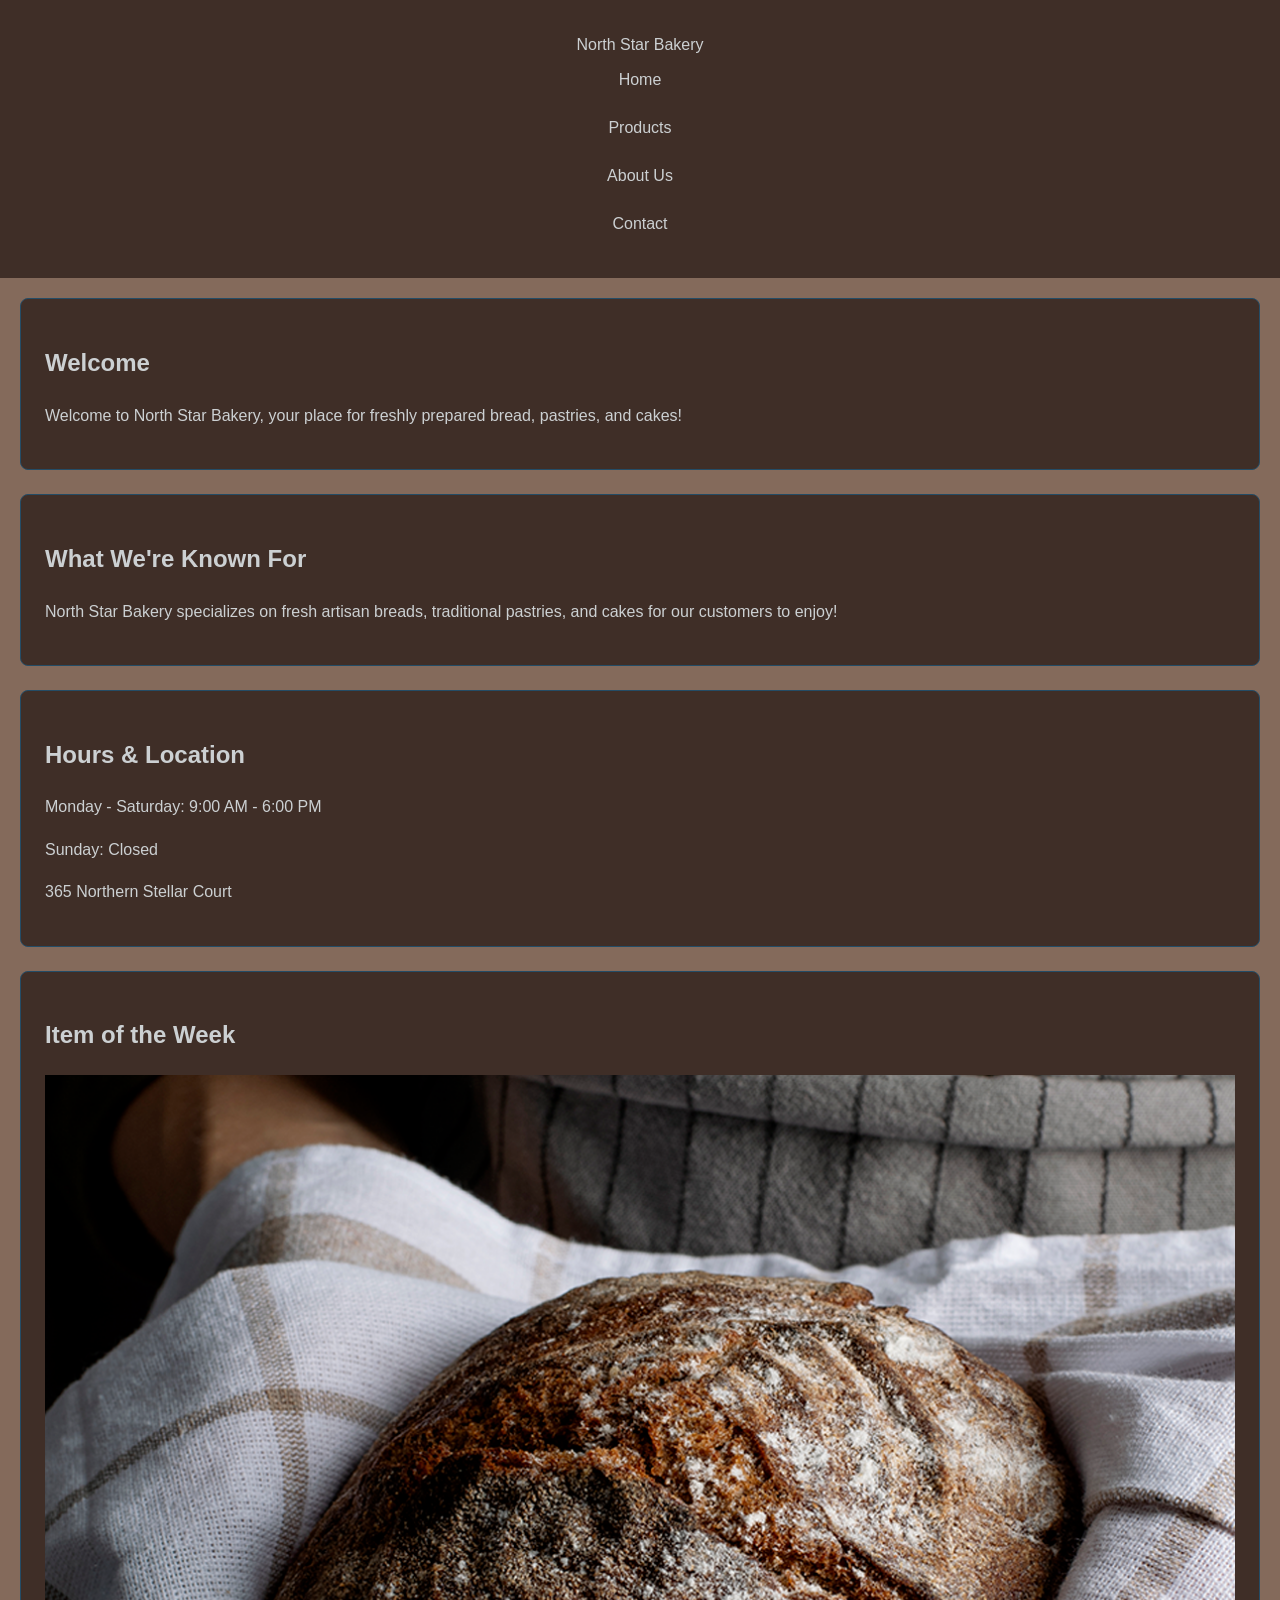
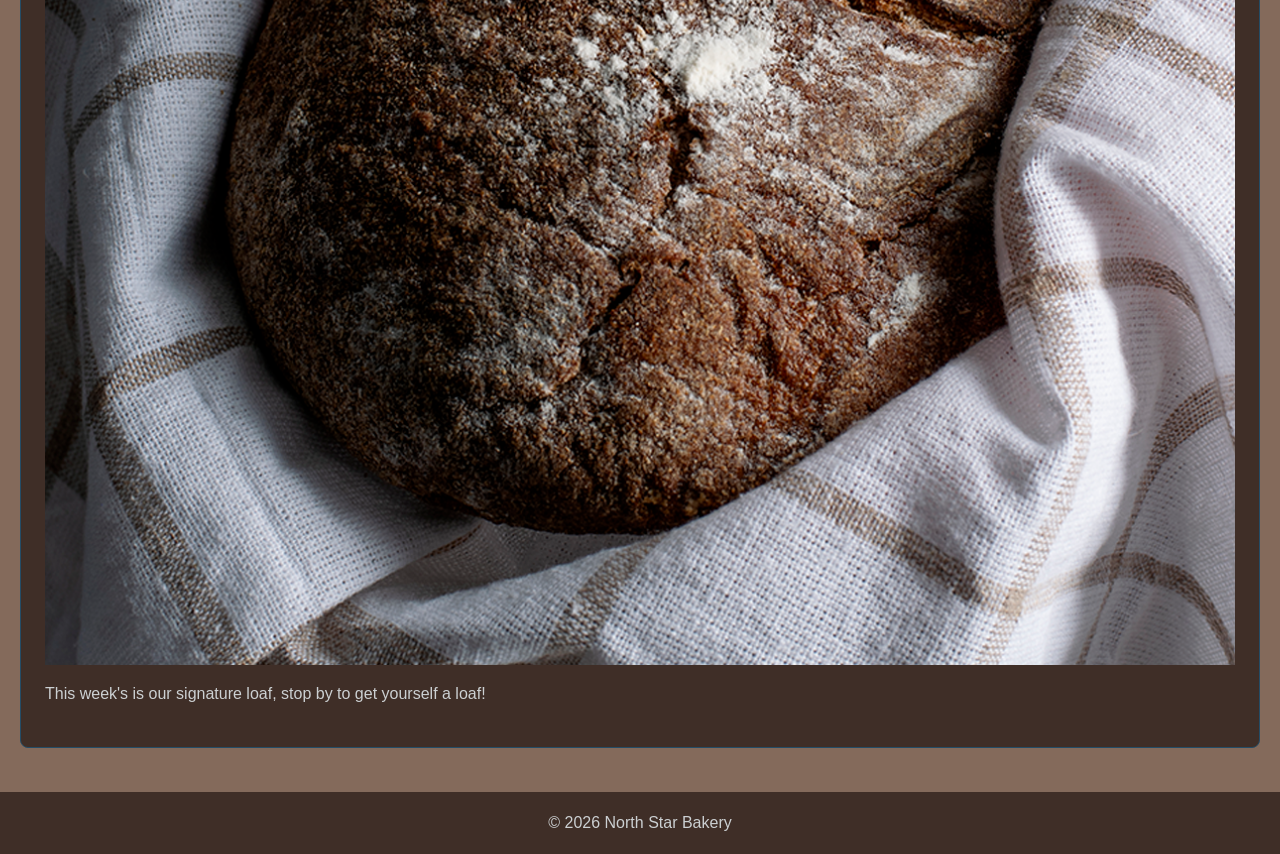
==== index.html @ 74b32719 "initial commit" ====
<!DOCTYPE html>
<html lang="en">
<head>
    <meta charset="UTF-8">
    <meta name="viewport" content="width=device-width, initial-scale=1.0">
    <title>Home - North Star Bakery</title>
    <link rel="icon" type="image/x-icon" href="media/bakery-logo_c.png">
    <link rel="stylesheet" href="styles.css">
</head>
<body>
    <header>
        <div>
            <div>
                <span>North Star Bakery</span>
            </div>
            <nav>
                <ul>
                    <li><a href="index.html">Home</a></li>
                    <li><a href="products.html">Products</a></li>
                    <li><a href="about.html">About Us</a></li>
                    <li><a href="contact.html">Contact</a></li>
                </ul>
            </nav>
        </div>
    </header>
    <main>
        <section>
            <h1>Welcome</h1>
            <p>Welcome to North Star Bakery, your place for freshly prepared bread, pastries, and cakes!</p>
        </section>

        <section>
            <h2>What We're Known For</h2>
            <p>North Star Bakery specializes on fresh artisan breads, traditional pastries, and cakes for our customers to enjoy!</p>
        </section>

        <section>
            <h2>Hours & Location</h2>
            <p>Monday - Saturday: 9:00 AM - 6:00 PM</p>
            <p>Sunday: Closed</p>
            <p>365 Northern Stellar Court</p>
        </section>

        <section>
            <h2>Item of the Week</h2>
            <img src="/media/bakery-signature-loaf_c.png" alt="North Star Bakery's Signature Loaf">
            <p>This week's is our signature loaf, stop by to get yourself a loaf!</p>
        </section>
    </main>
    <footer>
        <p>&copy; 2026 North Star Bakery</p>
    </footer>
</body>
</html>
---- styles.css ----
* {
    box-sizing: border-box;
}

header {
    background-color: #3f2e27;
    color: #ccd0d2;
    text-align: center;
    padding: 2rem 1rem;
}

body {
    margin: 0;
    background: #846a5b;
    color: #ccd0d2;
    font-family: Helvetica, sans-serif;
    font-size: 1rem;
    line-height: 1.65;
}

nav ul { 
    list-style: none;
    padding: 0; 
    margin: 0; 
    display: flex; 
    flex-direction: column; 
    gap: .25rem; 
}
nav a { 
    display: block; 
    color: #ccd0d2; 
    text-decoration: none; 
    padding: .55rem .7rem; 
    border-radius: .4rem; 
}
nav a:hover { 
    background: #846a5b; 
    color: #3f2e27; 
}

main { 
    max-width: fit-content; 
    margin: 0 auto; 
    padding: 1.25rem; 
}

section {
    background-color: #3f2e27;
    margin-bottom: 1.5rem;
    padding: 1.5rem;
    border-radius: 8px;
    border: 1px solid #244c66;
}

img {
    max-width: 100%;
    height: auto;
    display: block;
    margin: 1rem auto;
}

video {
    display: block;
    max-width: 100%;
    height: auto;
    margin: 1rem auto;
}

form {
    max-width: 2000px;
    margin: 0 auto;
}

.tab {
  border-radius: .65rem;
  padding: 1.15rem;
}

fieldset {
    border: 2px solid #846a5b;
    border-radius: 8px;
    margin-bottom: 1.5rem;
    padding: 1rem;
}

label { 
    display: block; 
    font-weight: 700; 
    margin-top: .75rem; 
}

input,
textarea {
    width: 100%;
    padding: 0.75rem;
    margin-top: 0.25rem;
    border: 1px solid #9b7653;
    border-radius: 5px;
    font-family: Arial, sans-serif;
    font-size: 1rem;
}

textarea {
    resize: vertical;
}

button {
    background: #ccd0d2;
    color: #846a5b;
    border: 0;
    border-radius: .45rem;
    padding: .75rem 1rem;
    font: inherit;
    font-weight: 700;
    text-decoration: none;
    cursor: pointer;
    display: inline-block;
}

button:hover { 
    background: #846a5b; 
    color: #ccd0d2; }

footer { 
    background-color: #3f2e27; 
    color: #ccd0d2;
    text-align: center; 
    padding: 1.1rem; 
}

footer p {
    margin: 0;
}
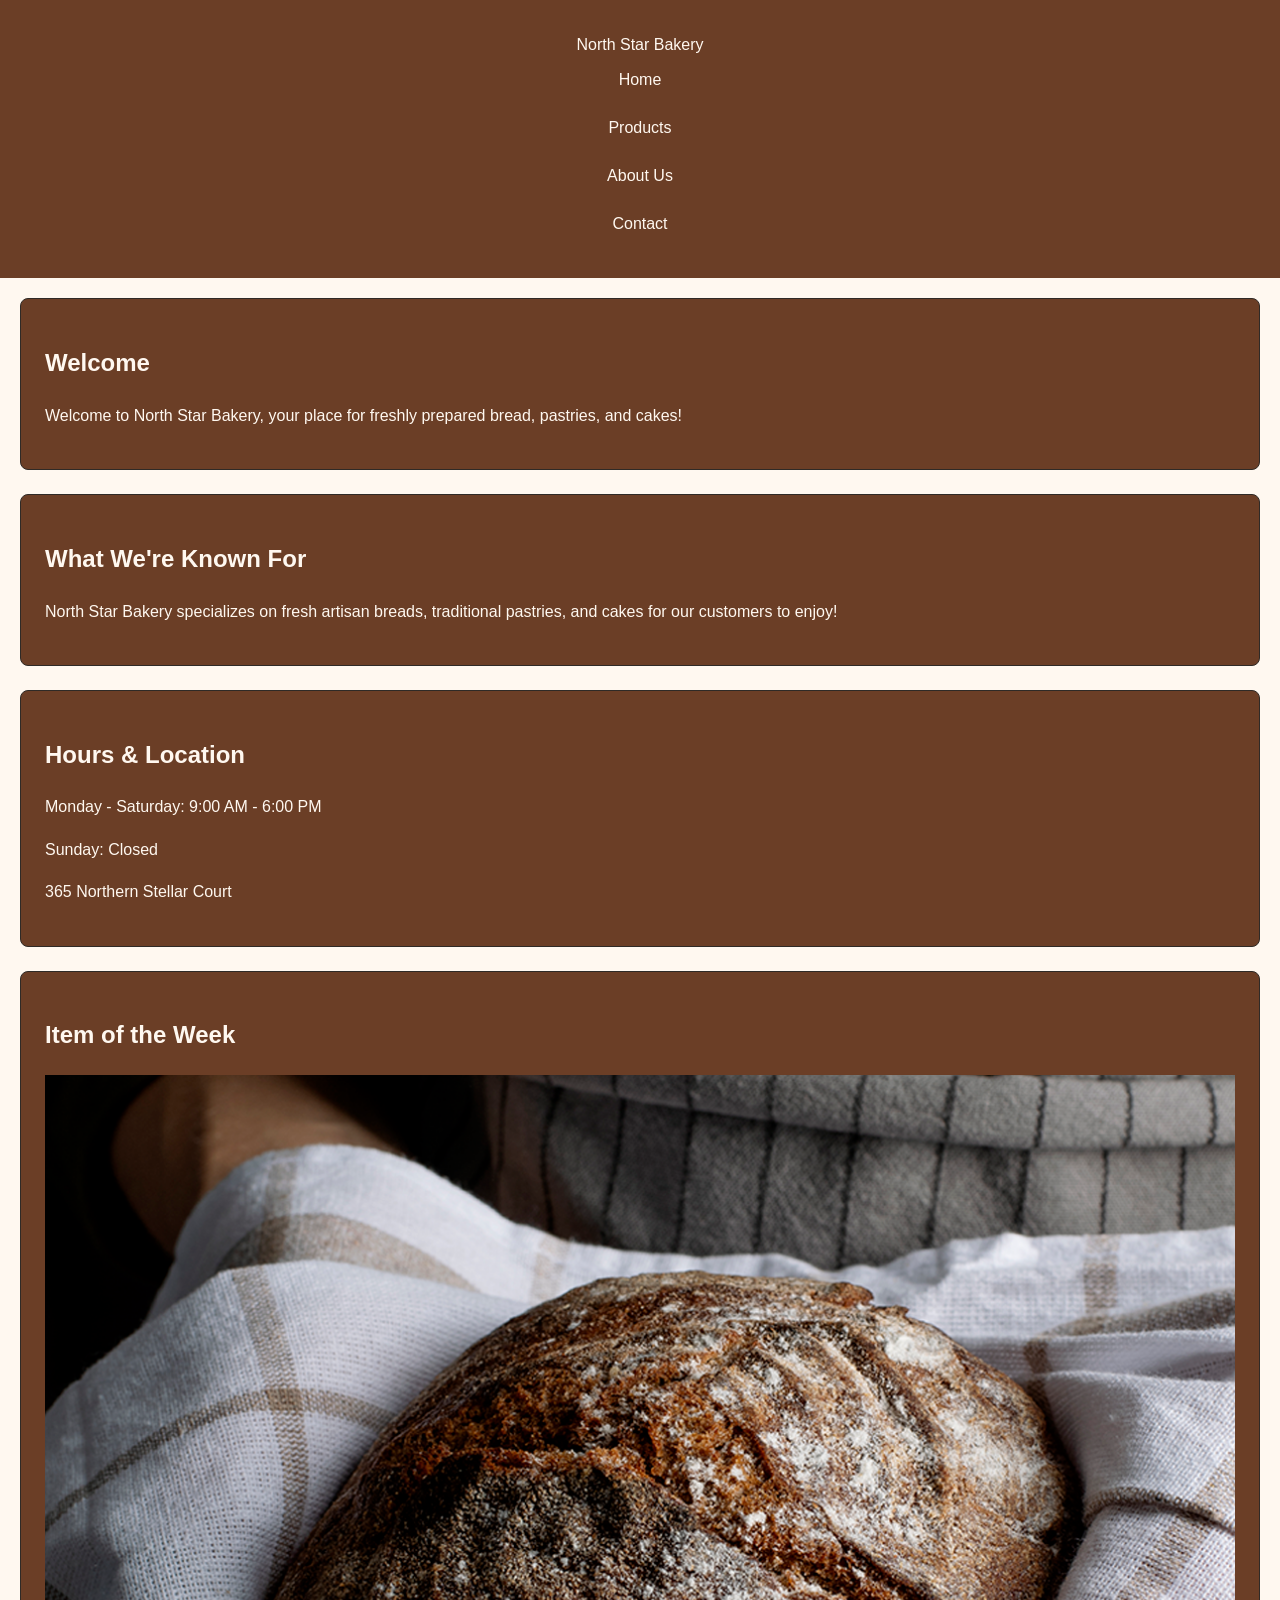
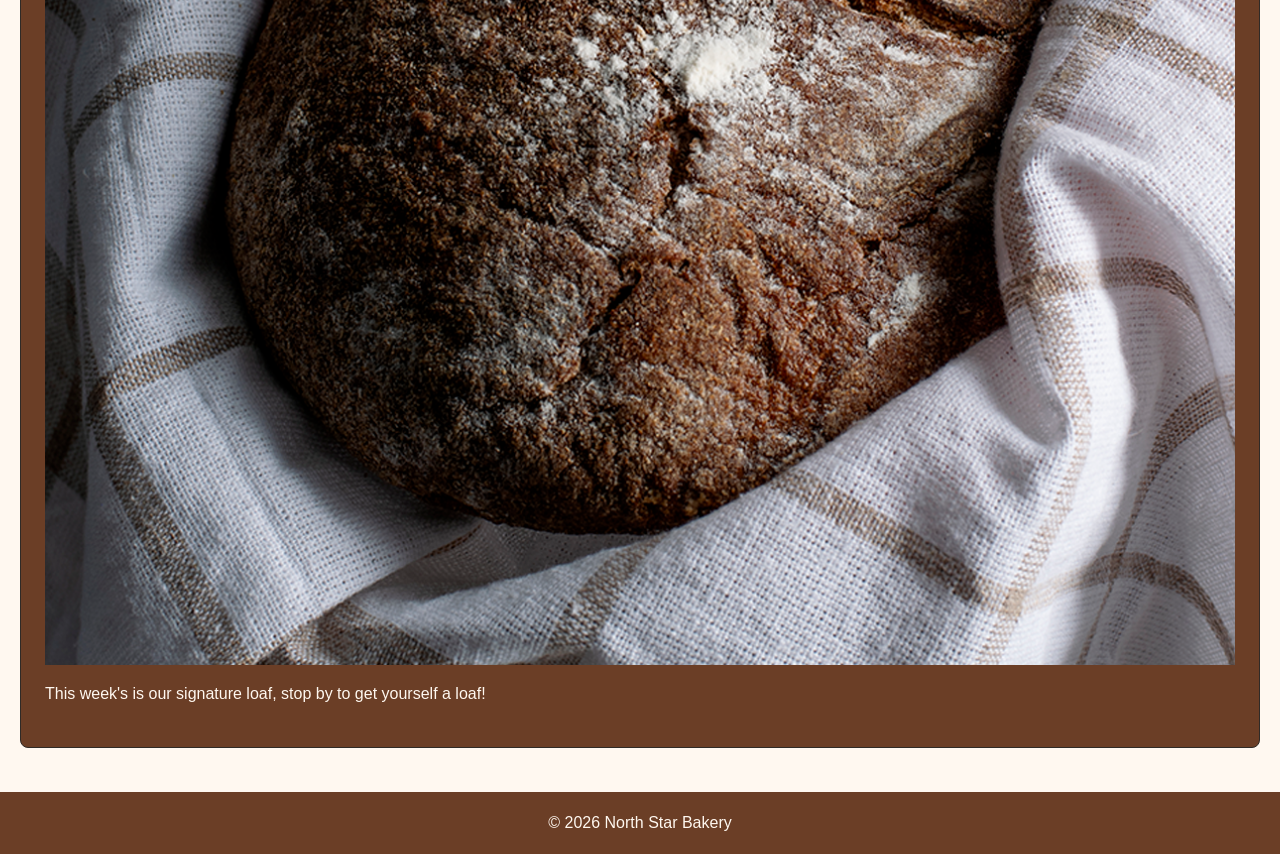
==== commit c67c082e: "Added script.js and made edits on every html page" ====
--- a/index.html
+++ b/index.html
@@ -6,6 +6,7 @@
     <title>Home - North Star Bakery</title>
     <link rel="icon" type="image/x-icon" href="media/bakery-logo_c.png">
     <link rel="stylesheet" href="styles.css">
+    <script src="script.js" defer></script>
 </head>
 <body>
     <header>
--- a/styles.css
+++ b/styles.css
@@ -3,16 +3,16 @@
 }
 
 header {
-    background-color: #3f2e27;
-    color: #ccd0d2;
+    background-color: #6B3E26;
+    color: #FFF8F0;
     text-align: center;
     padding: 2rem 1rem;
 }
 
 body {
     margin: 0;
-    background: #846a5b;
-    color: #ccd0d2;
+    background: #FFF8F0;
+    color: #FFF8F0;
     font-family: Helvetica, sans-serif;
     font-size: 1rem;
     line-height: 1.65;
@@ -28,14 +28,14 @@
 }
 nav a { 
     display: block; 
-    color: #ccd0d2; 
+    color: #FFF8F0; 
     text-decoration: none; 
     padding: .55rem .7rem; 
     border-radius: .4rem; 
 }
 nav a:hover { 
-    background: #846a5b; 
-    color: #3f2e27; 
+    background: #D88C5A; 
+    color: #6B3E26; 
 }
 
 main { 
@@ -45,11 +45,11 @@
 }
 
 section {
-    background-color: #3f2e27;
+    background-color: #6B3E26;
     margin-bottom: 1.5rem;
     padding: 1.5rem;
     border-radius: 8px;
-    border: 1px solid #244c66;
+    border: 1px solid #2F2A26;
 }
 
 img {
@@ -77,7 +77,7 @@
 }
 
 fieldset {
-    border: 2px solid #846a5b;
+    border: 2px solid #D88C5A;
     border-radius: 8px;
     margin-bottom: 1.5rem;
     padding: 1rem;
@@ -105,8 +105,8 @@
 }
 
 button {
-    background: #ccd0d2;
-    color: #846a5b;
+    background: #FFF8F0;
+    color: #D88C5A;
     border: 0;
     border-radius: .45rem;
     padding: .75rem 1rem;
@@ -118,12 +118,12 @@
 }
 
 button:hover { 
-    background: #846a5b; 
-    color: #ccd0d2; }
+    background: #D88C5A; 
+    color: #FFF8F0; }
 
 footer { 
-    background-color: #3f2e27; 
-    color: #ccd0d2;
+    background-color: #6B3E26; 
+    color: #FFF8F0;
     text-align: center; 
     padding: 1.1rem; 
 }
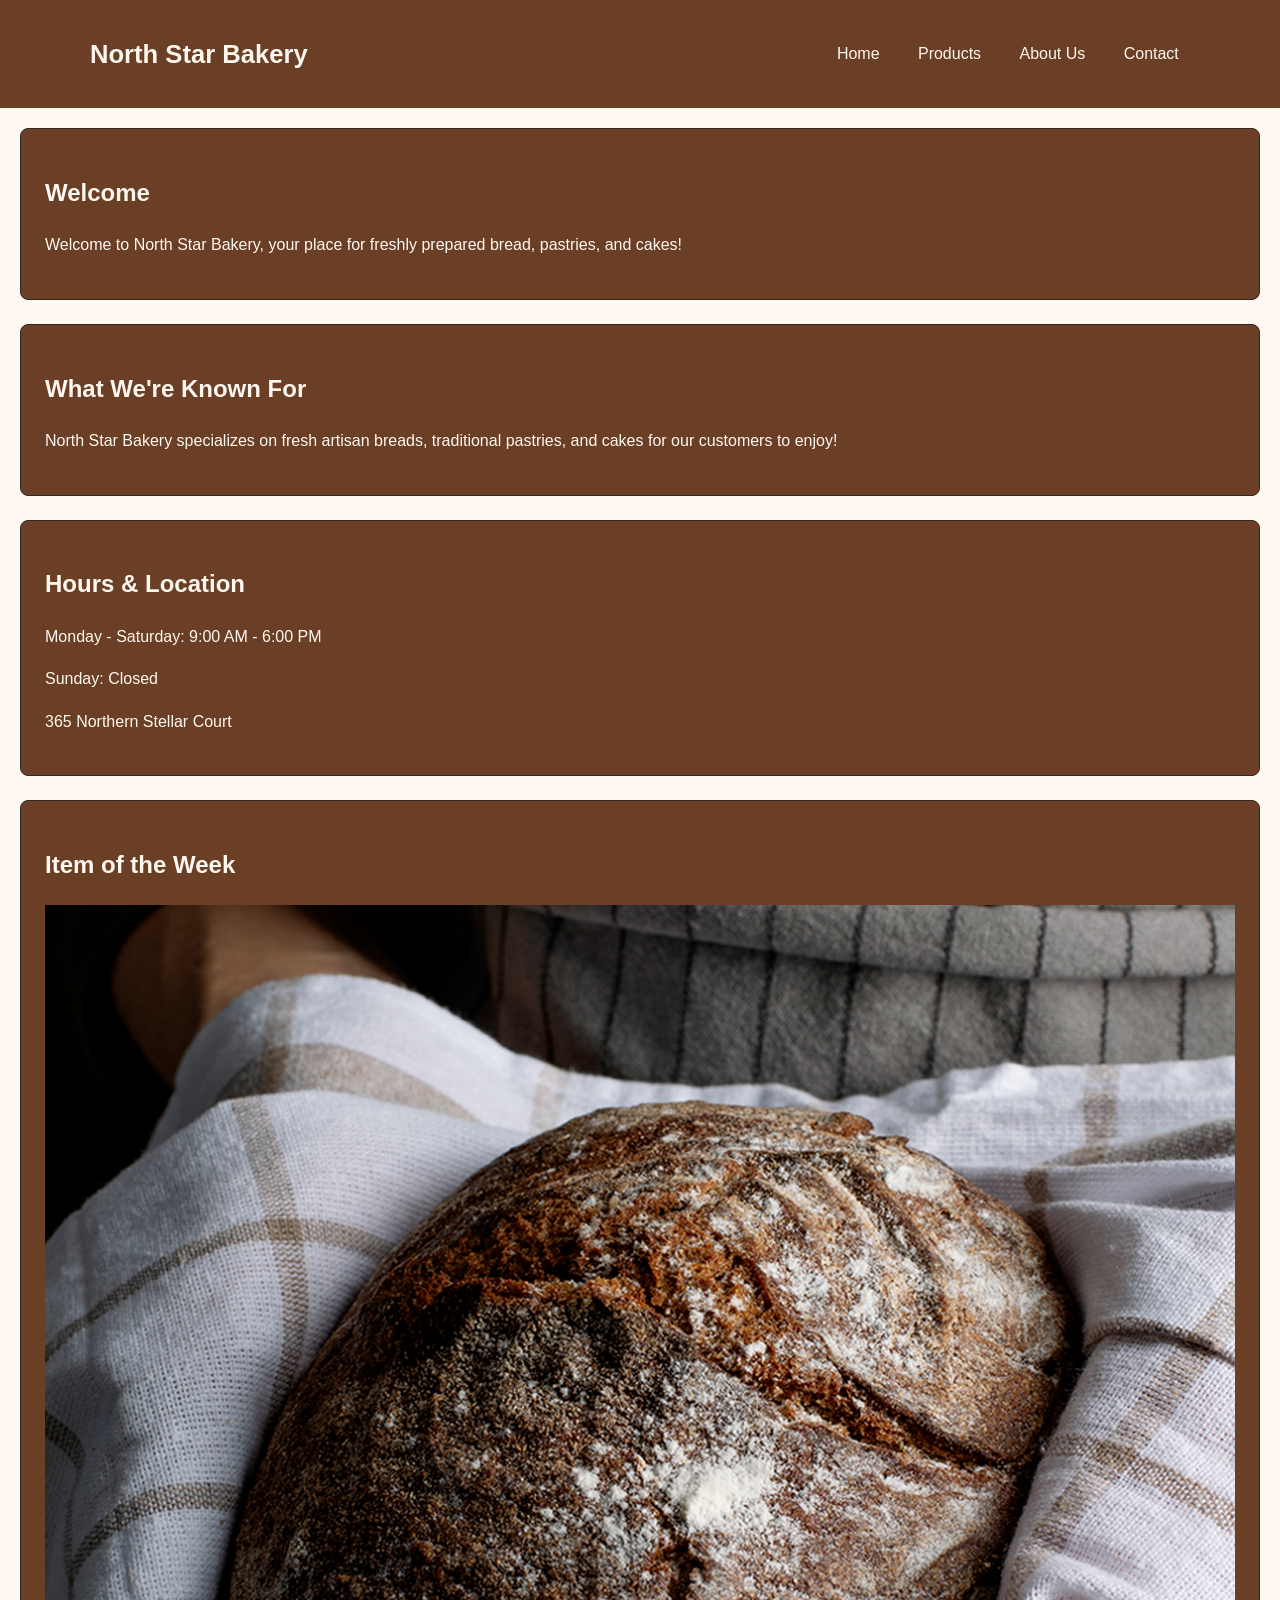
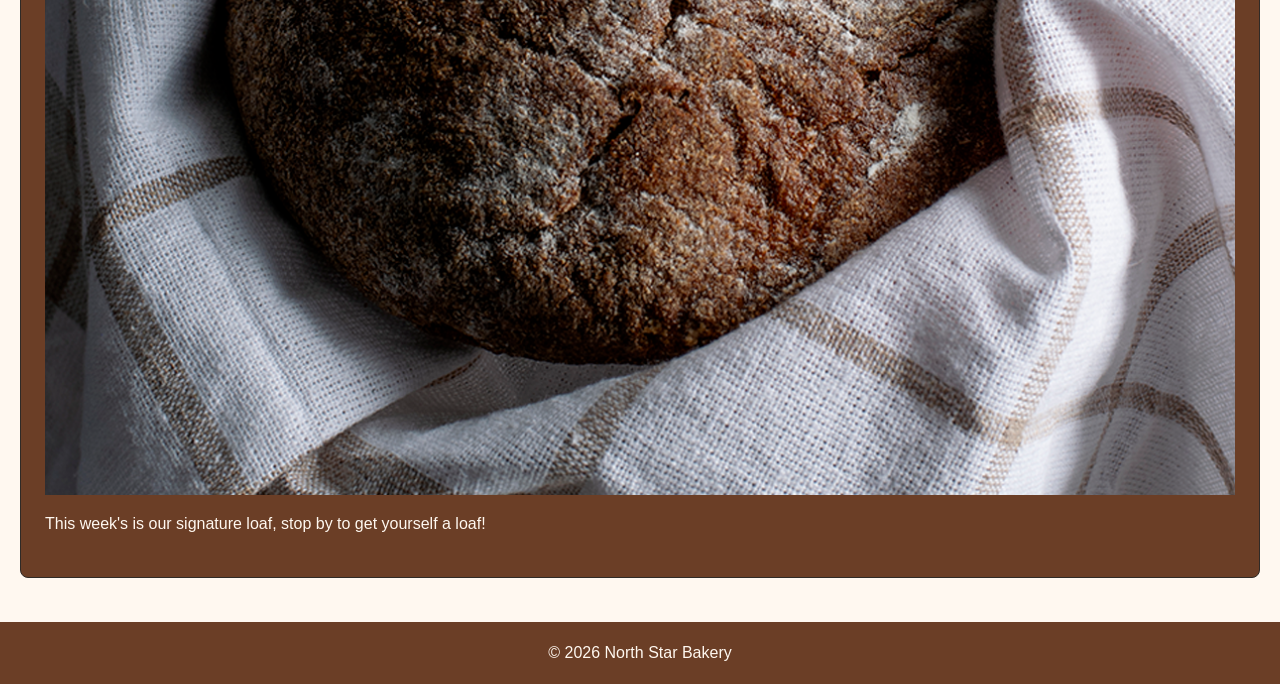
==== commit 7ded5b83: "Update index.html" ====
--- a/index.html
+++ b/index.html
@@ -44,7 +44,7 @@
 
         <section>
             <h2>Item of the Week</h2>
-            <img src="/media/bakery-signature-loaf_c.png" alt="North Star Bakery's Signature Loaf">
+            <img src="media/bakery-signature-loaf_c.png" alt="North Star Bakery's Signature Loaf">
             <p>This week's is our signature loaf, stop by to get yourself a loaf!</p>
         </section>
     </main>
@@ -52,4 +52,4 @@
         <p>&copy; 2026 North Star Bakery</p>
     </footer>
 </body>
-</html>+</html>
--- a/styles.css
+++ b/styles.css
@@ -7,6 +7,19 @@
     color: #FFF8F0;
     text-align: center;
     padding: 2rem 1rem;
+}
+
+header > div {
+    display: flex;
+    align-items: center;
+    justify-content: space-between;
+    max-width: 1100px;
+    margin: 0 auto;
+}
+
+header span {
+    font-size: 1.6rem;
+    font-weight: bold;
 }
 
 body {
@@ -22,9 +35,8 @@
     list-style: none;
     padding: 0; 
     margin: 0; 
-    display: flex; 
-    flex-direction: column; 
-    gap: .25rem; 
+    display: flex;
+    gap: 1rem; 
 }
 nav a { 
     display: block; 
